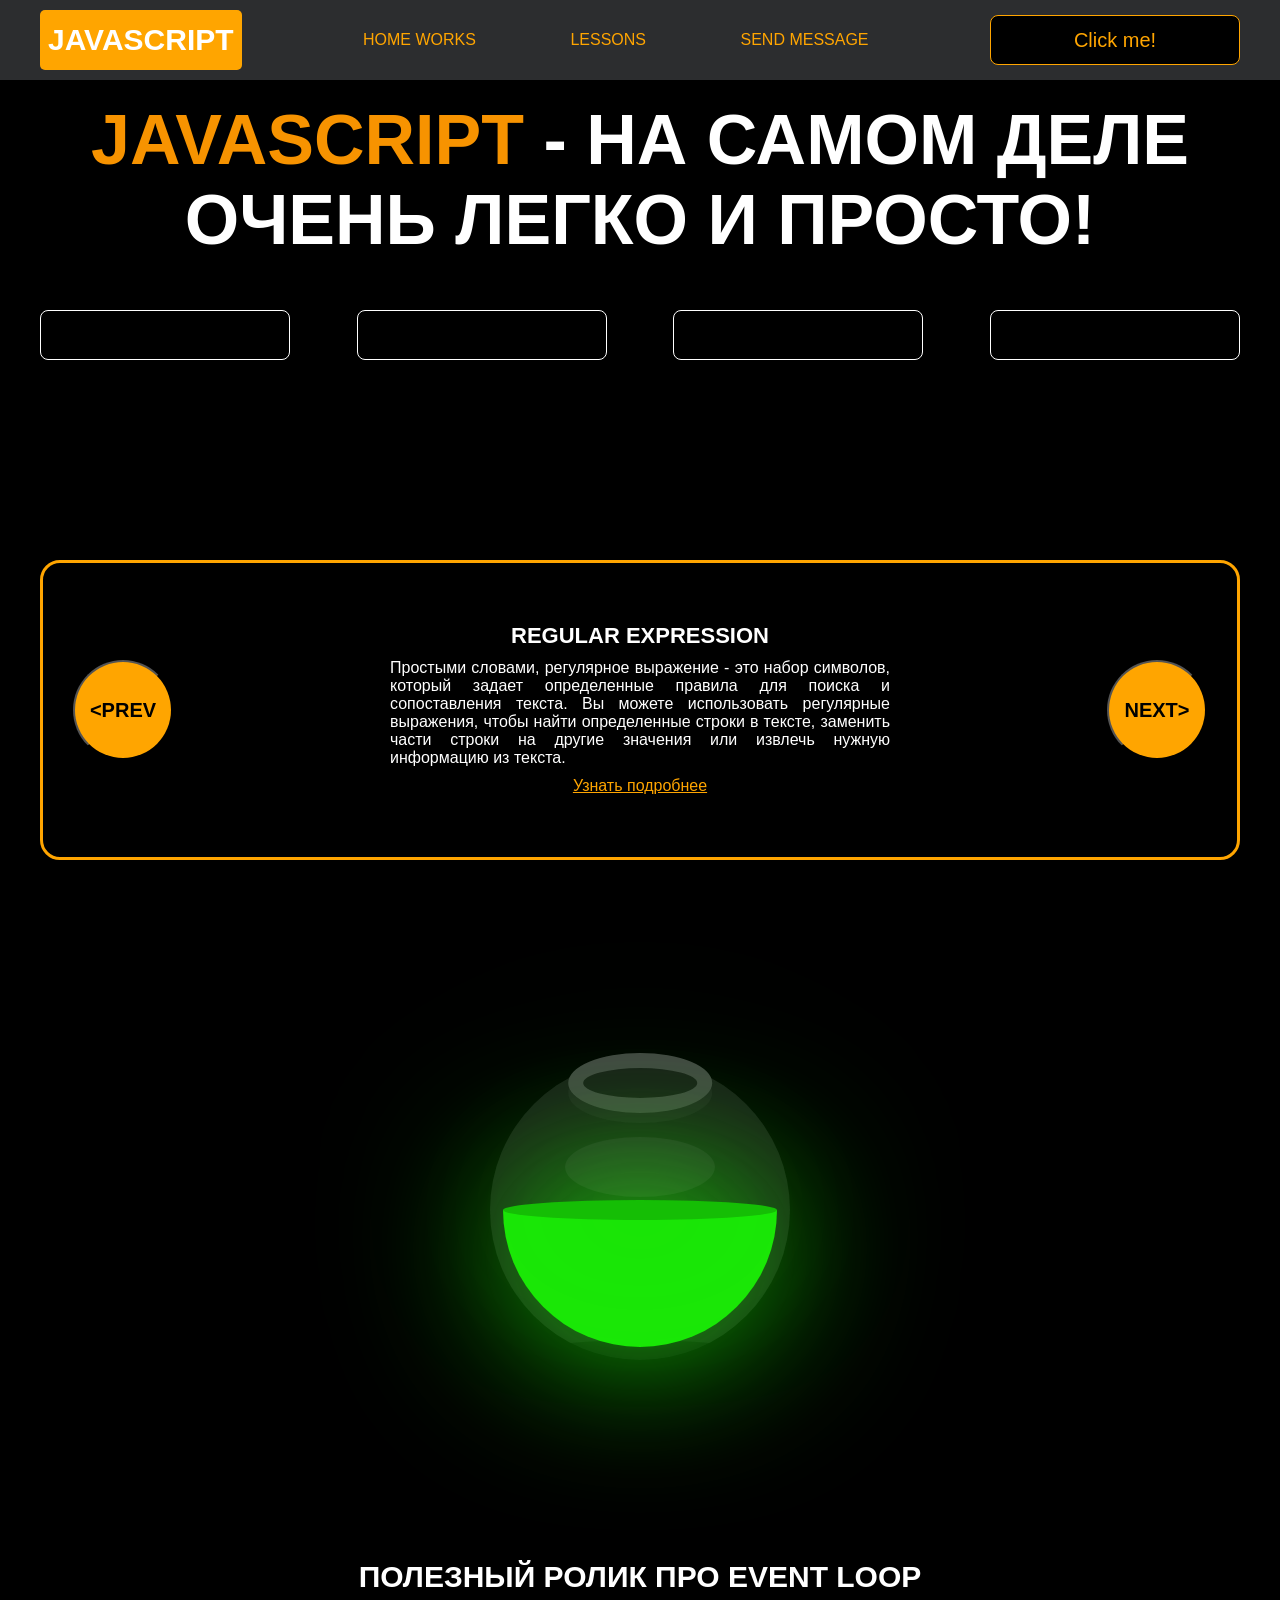
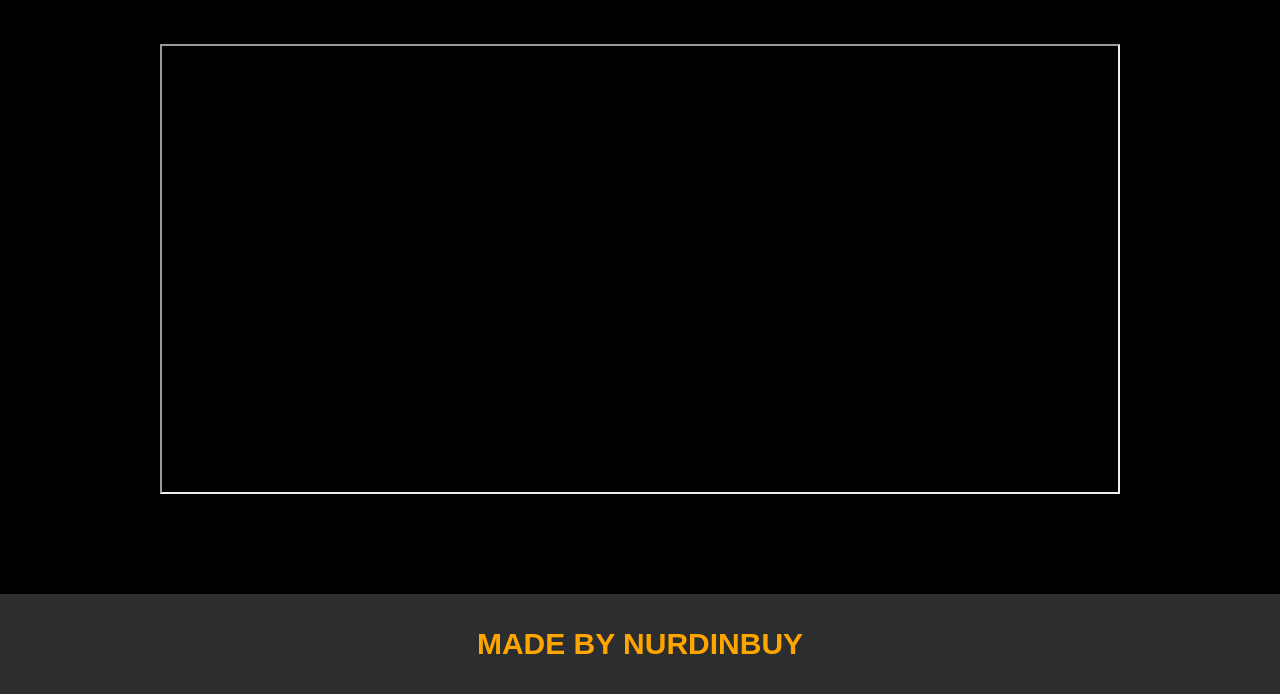
==== index.html @ 8aa99bcc "Initial commit" ====
<!DOCTYPE html>
<html lang="en">
<head>
    <meta charset="UTF-8">
    <title>Java Script</title>
    <link rel="stylesheet" href="css/style.css">
    <link rel="stylesheet" href="css/core.css">
</head>
<body>

<div class="wrapper">
    <div class="header">
        <div class="container">
            <div class="inner_header">
                <a href="index.html">
                    <div class="logotype">
                        <h2>JavaScript</h2>
                    </div>
                </a>
                <ul class="menu">
                    <li class="menu_link">
                        <a href="pages/home_works.html">Home Works</a>
                    </li>
                    <li class="menu_link">
                        <a href="pages/lessons.html">Lessons</a>
                    </li>
                    <li class="menu_link">
                        <a href="https://t.me/nurdinbuy16" target="_blank">Send message</a>
                    </li>
                </ul>
                <button class="btn" id="btn-get">Click me!</button>
            </div>
        </div>
    </div>

    <div class="main_block">
        <div class="container">
            <div class="inner_main">
                <h1><strong id="js-color">JavaScript</strong> - на самом деле очень легко и просто!</h1>
                <div class="colors-buttons">
                    <button class="btn btn-color"></button>
                    <button class="btn btn-color"></button>
                    <button class="btn btn-color"></button>
                    <button class="btn btn-color"></button>
                </div>
            </div>
        </div>
    </div>

    <div class="slider_block">
        <div class="container">
            <div class="inner_slider">
                <div class="slider">
                    <button class="btn-slide" id="prev">&lt;prev</button>
                    <div class="slide active_slide">
                        <div class="slide_card">
                            <h3>regular expression</h3>
                            <p>Простыми словами, регулярное выражение - это набор символов, который задает определенные правила для поиска и сопоставления текста. Вы можете использовать регулярные выражения, чтобы найти определенные строки в тексте, заменить части строки на другие значения или извлечь нужную информацию из текста.</p>
                            <a href="https://developer.mozilla.org/ru/docs/Web/JavaScript/Guide/Regular_expressions" target="_blank">Узнать подробнее</a>
                        </div>
                    </div>
                    <div class="slide">
                        <div class="slide_card">
                            <h3>recursion</h3>
                            <p>Простыми словами, рекурсия - это, когда функция делает повторяющиеся вызовы самой себя для решения задачи, пока не достигнет определенного условия выхода из рекурсии.</p>
                            <a href="https://learn.javascript.ru/recursion" target="_blank">Узнать подробнее</a>
                        </div>
                    </div>
                    <div class="slide">
                        <div class="slide_card">
                            <h3>json</h3>
                            <p>Простыми словами, JSON - это способ представления данных в виде текста, чтобы они могли быть легко поняты и использованы различными программами. Он использует простые правила для описания объектов и массивов, а также для представления простых типов данных, таких как строки, числа, логические значения и т.д.</p>
                            <a href="https://developer.mozilla.org/ru/docs/Learn/JavaScript/Objects/JSON" target="_blank">Узнать подробнее</a>
                        </div>
                    </div>
                    <div class="slide">
                        <div class="slide_card">
                            <h3>event loop</h3>
                            <p>Простыми словами, event loop похож на дежурного, который непрерывно проверяет, произошло ли какое-либо событие, и реагирует на него, когда оно происходит. Он имеет список задач, которые нужно выполнить, и он перебирает этот список событий одно за другим, обрабатывая каждое событие, когда оно наступает.</p>
                            <a href="https://highload.today/kak-ustroen-event-loop-v-javascript-parallelnaya-model-i-tsikl-sobytij/" target="_blank">Узнать подробнее</a>
                        </div>
                    </div>
                    <button class="btn-slide" id="next">next&gt;</button>
                </div>
            </div>
        </div>
    </div>

    <div class="bottle">
        <div class="container">
            <div class="bottle_inner">
                <a href="pages/monster.html">
                    <div class="bowl">
                        <div class="shadow"></div>
                        <div class="liquid"></div>

                    </div>
                </a>
            </div>
        </div>
    </div>

    <div class="block_video">
        <div class="container">
            <h3>Полезный ролик про Event Loop</h3>
            <div class="inner_block_video">
                <iframe width="80%" height="450" src="https://www.youtube.com/embed/zDlg64fsQow" title="YouTube video player" allow="autoplay; clipboard-write; encrypted-media; gyroscope; picture-in-picture; web-share" allowfullscreen></iframe>
            </div>
        </div>
    </div>

    <div class="footer">
        <div class="container">
            <a href="https://www.instagram.com/nurdinbuy/" target="_blank">
                <div class="inner_footer">
                    <h2>Made by NurDinBuy</h2>
                </div>
            </a>
        </div>
    </div>
</div>

<div class="modal">
    <div class="modal_dialog">
        <div class="modal_content">
            <form action="#">
                <div class="modal_close">&#10006;</div>
                <div class="modal_title">Мы свяжемся с вами как можно быстрее!</div>
                <label>
                    <input
                        required
                        placeholder="Ваше имя"
                        name="name"
                        type="text"
                        class="modal_input"
                    >
                </label>
                <label>
                    <input
                        required
                        placeholder="Ваш номер телефона"
                        name="phone"
                        type="text"
                        class="modal_input"
                    >
                </label>
                <button class="btn btn_dark btn_min">Перезвонить мне</button>
            </form>
        </div>
    </div>
</div>

</body>
<script src="js/main.js"></script>
<script src="js/modal.js"></script>
</html>
---- css/style.css ----
/* HEADER */

.header {
    height: 80px;
    background: #2c2d2f;
    display: flex;
    align-items: center;
    width: 100%;
    position: fixed;
    top: 0;
    z-index: 2;
}

.inner_header {
    height: 100%;
    display: flex;
    align-items: center;
    justify-content: space-between;
}

/* LOGOTYPE */

.logotype {
    display: flex;
    align-items: center;
    justify-content: center;
    font-size: 22px;
    height: 60px;
    width: fit-content;
    background: var(--orange);
    padding: 8px;
    color: white;
    border-radius: 5px;
    cursor: pointer;
}

/* HEADER MENU */

.menu {
    display: flex;
    justify-content: space-around;
    width: 600px;
}

.menu_link a {
    color: var(--orange);
    text-transform: uppercase;
}

.menu_link a:hover {
    text-decoration: underline;
}

/* MAIN BLOCK */

.main_block {
    padding: 100px 0;
    background: black;
}

/* BUTTONS COLOR PICKER */

.colors-buttons {
    display: flex;
    justify-content: space-between;
    margin-top: 50px;
}

.btn-color {
    border-radius: 20px;
    border-color: white !important;
}

/* FOOTER */

.footer {
    background: #2c2d2f;
    width: 100%;
}

.inner_footer {
    display: flex;
    align-items: center;
    justify-content: center;
    height: 100px;
}

.footer h2 {
    text-transform: uppercase;
    color: var(--orange);
    font-weight: 600;
}


/* SLIDER BLOCK */

.slider_block {
    padding: 100px 0;
    background: black;
}

.slider {
    position: relative;
    width: 100%;
    height: 300px;
    overflow: hidden;
    border: 3px solid var(--orange);
    border-radius: 20px;
    display: flex;
    align-items: center;
    justify-content: space-between;
    padding: 0 30px;
}

.slide {
    position: absolute;
    top: 60px;
    left: 0;
    width: 100%;
    height: 100%;
    display: none;
    transition: opacity 0.5s ease-in-out;
}

.slide_card {
    color: white;
    margin: 0 auto;
    width: 500px;
    text-align: center;
}

.slide_card h3 {
    color: white;
    text-transform: uppercase;
    font-size: 22px;
}

.slide_card p {
    font-size: 16px;
    text-align: justify;
    margin: 10px 0;
}

.slide_card a {
    color: var(--orange);
    text-decoration: underline;
}

.slide.active_slide {
    display: block;
}

/* VIDEO BLOCK */

.block_video {
    background: black;
    padding: 100px 0;
}

.inner_block_video {
    display: flex;
    justify-content: center;
    margin-top: 50px;
}

/* MODAL */

.modal {
    position: fixed;
    height: 100%;
    width: 100%;
    top: 0;
    left: 0;
    z-index: 2;
    background: rgba(0, 0, 0, 0.5);
    backdrop-filter: blur(10px);
    display: none;
}

.modal_dialog {
    max-width: 500px;
    margin: 200px auto;
}

.modal_content {
    position: relative;
    width: 100%;
    padding: 40px;
    background-color: black;
    border: 2px solid var(--orange);
    border-radius: 4px;
    max-height: 80vh;
    overflow-y: auto;
}

.modal_content form {
    display: flex;
    flex-direction: column;
    align-items: center;
}

.modal_close {
    position: absolute;
    top: 8px;
    right: 14px;
    font-size: 30px;
    color: red;
    opacity: 0.5;
    font-weight: 700;
    border: none;
    background-color: transparent;
    cursor: pointer;
}

.modal_title {
    text-align: center;
    font-size: 22px;
    text-transform: uppercase;
    color: white;
}

.modal_content label, .btn_min {
    width: 100% !important;
    margin-top: 10px;
}

.modal_content input {
    width: 100%;
}

/*-------BOTTLE-------*/

.bottle {
    background: black;
    padding: 100px 0;
}

.bottle_inner {
    display: flex;
    justify-content: center;
    align-items: center;
}

.bowl {
    position: relative;
    width: 300px;
    height: 300px;
    background: rgba(255, 255, 255, 0.1);
    border-radius: 50%;
    border: 8px solid transparent;
    animation: animate 5s linear infinite;
    transform-origin: bottom center;
}

@keyframes animate {
    0% {
        transform: rotate(0deg);
    }
    25% {
        transform: rotate(22deg);
    }
    50% {
        transform: rotate(0deg);
    }
    75% {
        transform: rotate(-22deg);
    }
    100% {
        filter: hue-rotate(360deg);
    }
}

.bowl::before {
    content: "";
    position: absolute;
    top: -15px;
    left: 50%;
    transform: translateX(-50%);
    width: 40%;
    height: 30px;
    border: 15px solid #444;
    border-radius: 50%;
    box-shadow: 0 10px #222;

}

.bowl::after {
    content: "";
    position: absolute;
    top: 35%;
    left: 50%;
    transform: translate(-50%, -50%);
    width: 150px;
    height: 60px;
    background: rgba(255, 255, 255, 0.05);
    transform-origin: center;
    animation: animatebowlshadow 5s linear infinite;
    border-radius: 50%;
    animation-play-state: running;

}


@keyframes animatebowlshadow {
    0% {
        left: 50%;
        width: 150px;
        height: 60px;
    }
    25% {
        left: 55%;
        width: 140px;
        height: 65px;
    }
    50% {
        left: 50%;
        width: 150px;
        height: 60px;
    }
    75% {
        left: 45%;
        width: 140px;
        height: 65px;
    }
    100% {


    }
}


.liquid {
    position: absolute;
    top: 50%;
    left: 5px;
    right: 5px;
    bottom: 5px;
    background: #1ae907;
    border-bottom-left-radius: 150px;
    border-bottom-right-radius: 150px;
    filter: drop-shadow(0 0 80px #1ae907);
    transform-origin: top center;
    animation: animateliquid 5s linear infinite;
    animation-play-state: running;
}

@keyframes animateliquid {
    0% {
        transform: rotate(0deg);
    }
    25% {
        transform: rotate(-22deg);
    }
    30% {
        transform: rotate(-23deg);
    }
    50% {
        transform: rotate(0deg);
    }
    75% {
        transform: rotate(22deg);
    }
    80% {
        transform: rotate(23deg);
    }
    100% {
        transform: rotate(0deg);
    }


}

.liquid::before {
    content: "";
    position: absolute;
    top: -10px;
    width: 100%;
    height: 20px;
    background: #15be05;
    border-radius: 50%;
    filter: drop-shadow(0 0 80px #15be05);
}

.shadow {
    position: absolute;
    top: calc(50% + 150px);
    left: 50%;
    transform: translate(-50%, -50%);
    width: 260px;
    height: 40px;
    background: rgba(0, 0, 0, 0.5);
    border-radius: 50%;
    animation: animateshadow 5s linear infinite;
    animation-play-state: running;

}

@keyframes animateshadow {
    0% {
        left: 50%;
        width: 260px;
        height: 40px;
        top: calc(50% + 150px);

    }

    25% {
        left: 55%;
        width: 265px;
        height: 30px;
        top: calc(50% + 130px);

    }
    50% {
        left: 50%;
        width: 260px;
        height: 40px;
        top: calc(50% + 150px);

    }
    75% {
        left: 45%;
        width: 265px;
        height: 30px;
        top: calc(50% + 130px);

    }
    100% {
    }
}
---- css/core.css ----
* {
    margin: 0;
    padding: 0;
    box-sizing: border-box;
}

.container {
    width: 1200px;
    margin: 0 auto;
}

body {
    font-family: "Britannic Bold", sans-serif;
    background: #c2d0d0;
}

.btn {
    width: 250px;
    height: 50px;
    font-size: 20px;
    cursor: pointer;
    border: 1px solid var(--orange);
    background: black;
    color: var(--orange);
    border-radius: 8px;
}

.btn:hover {
    background: #414349;
}

.btn:active {
    background: #56585D;
    border: 2px solid var(--orange);
}

a {
    text-decoration: none;
}

li {
    list-style: none;
}

h1 {
    text-align: center;
    font-size: 70px;
    color: white;
    margin: 0 auto;
    text-transform: uppercase;
    font-weight: 600;
}

h2 {
    text-align: center;
    font-size: 30px;
    color: white;
    margin: 0 auto;
    text-transform: uppercase;
    font-weight: 600;
}

h3 {
    text-align: center;
    font-size: 30px;
    color: white;
    margin: 0 auto;
    text-transform: uppercase;
    font-weight: 600;
}

h4 {
    font-size: 24px;
    color: white;
    text-transform: uppercase;
    font-weight: 600;
}

strong {
    color: #F79300;
}

label {
    font-size: 24px;
    color: var(--orange);
}

input {
    width: 350px;
    height: 50px;
    font-size: 20px;
    padding-left: 5px;
    color: var(--orange);
    background: black;
    border: 2px solid var(--orange);
}

.checker {
    color: white;
    font-size: 30px;
}

.btn-slide {
    display: block;
    width: 100px;
    height: 100px;
    background: var(--orange);
    color: black;
    font-size: 20px;
    text-transform: uppercase;
    border-radius: 50%;
    font-weight: 800;
    z-index: 1;
}

.btn-slide:hover {
    background: #b68733 !important;
    cursor: pointer;
    color: white;
}

:root {
    --orange: orange;
    --black: black;
}
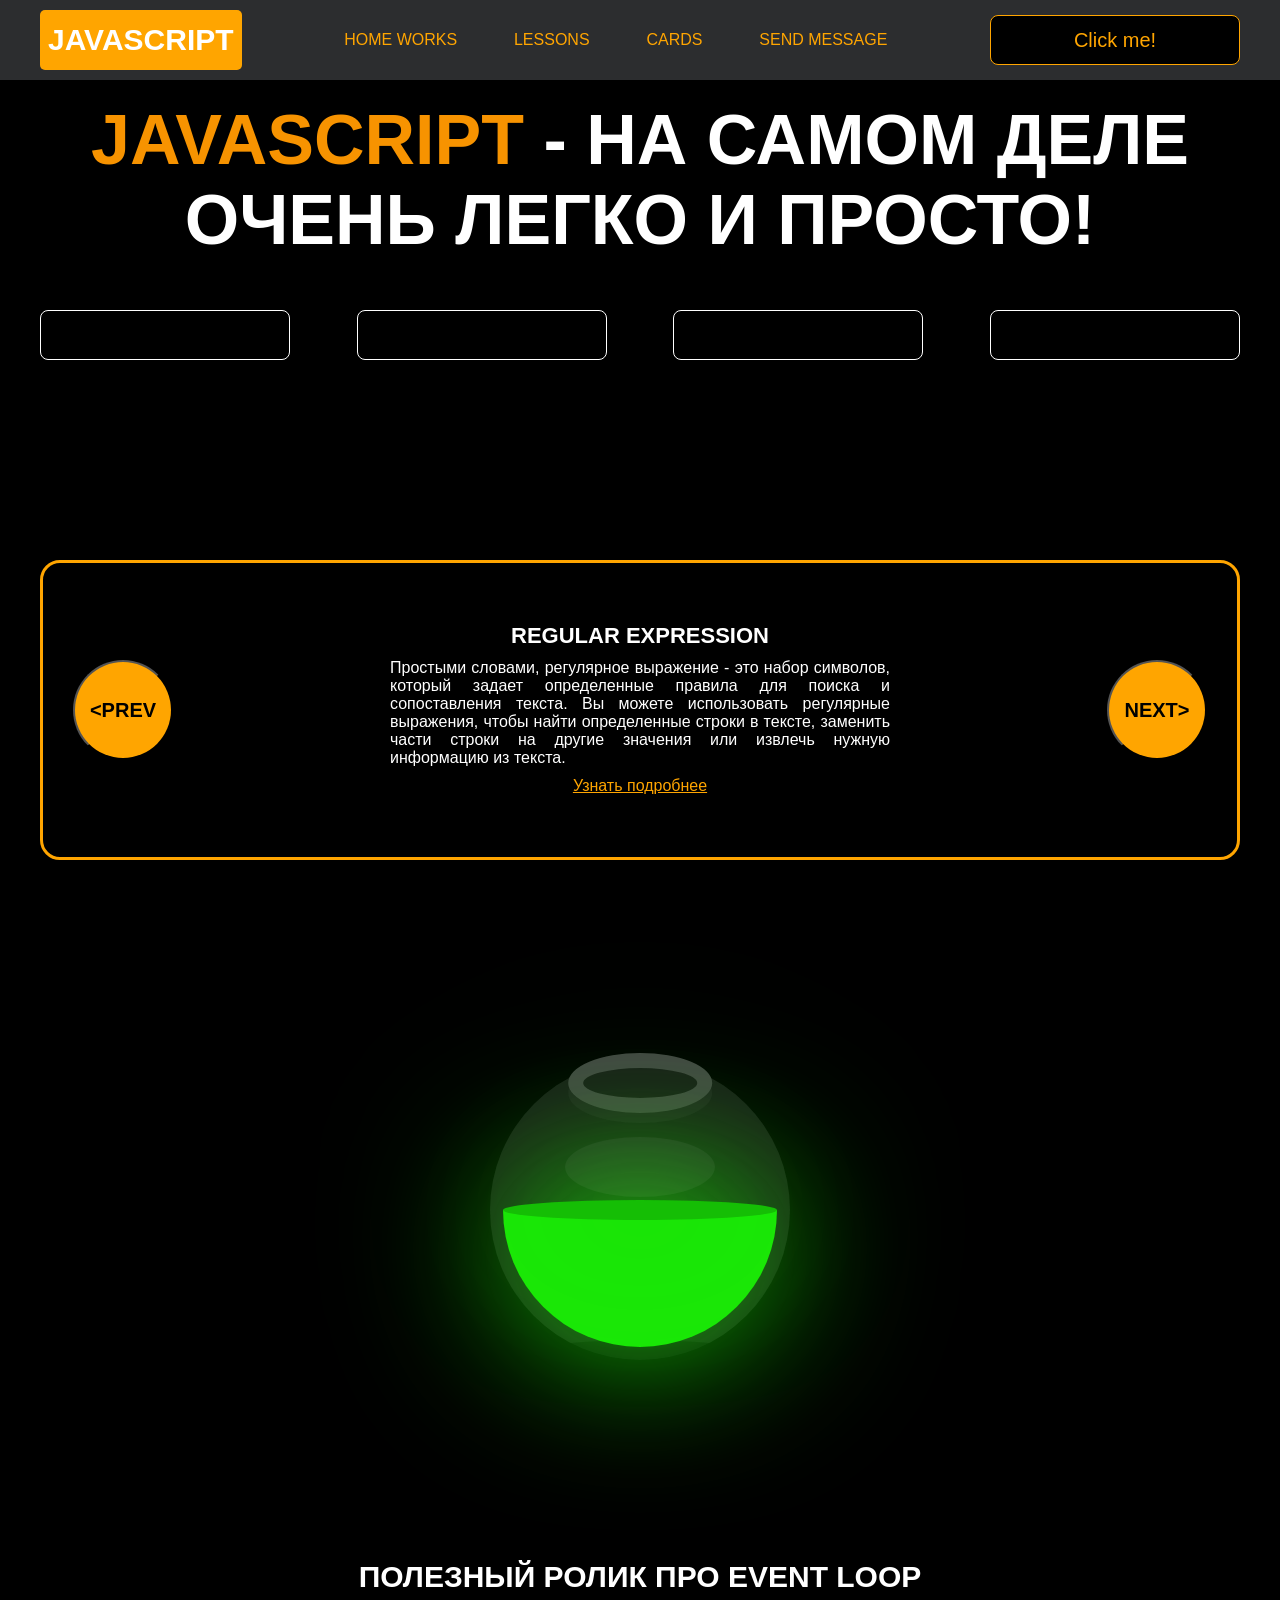
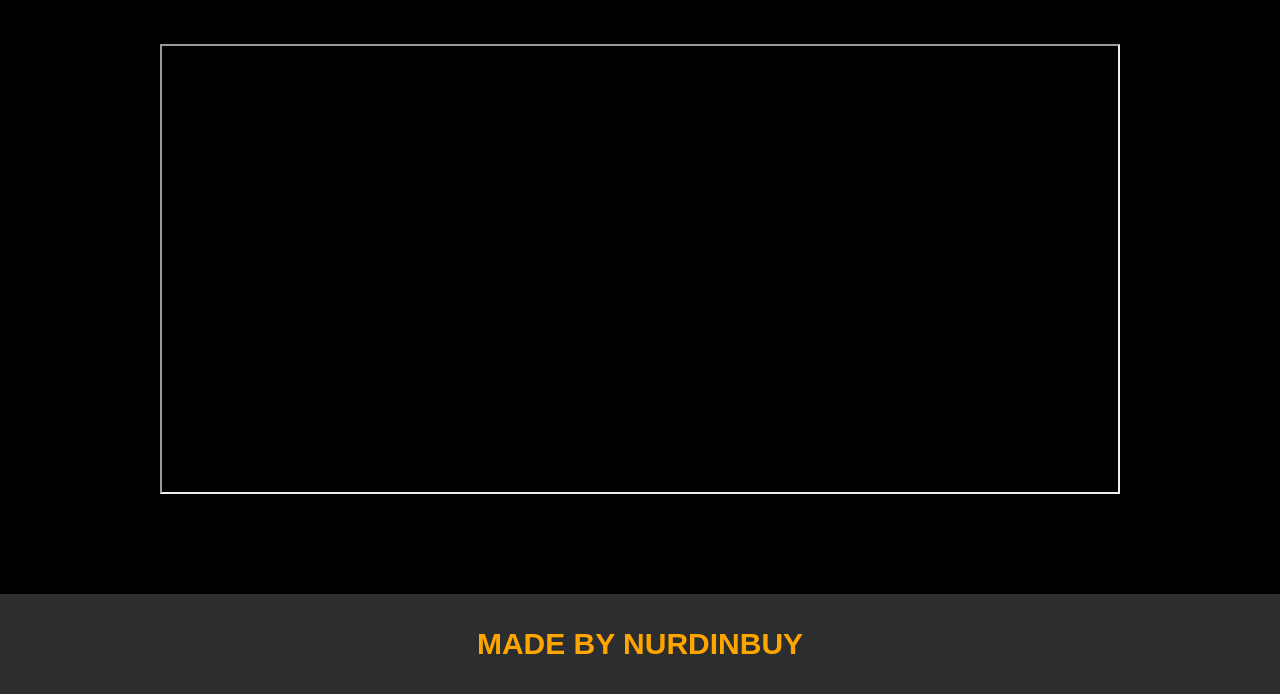
==== commit 4f247a00: "update" ====
--- a/index.html
+++ b/index.html
@@ -25,9 +25,13 @@
                         <a href="pages/lessons.html">Lessons</a>
                     </li>
                     <li class="menu_link">
+                        <a href="pages/cards.html">Cards</a>
+                    </li>
+                    <li class="menu_link">
                         <a href="https://t.me/nurdinbuy16" target="_blank">Send message</a>
                     </li>
                 </ul>
+
                 <button class="btn" id="btn-get">Click me!</button>
             </div>
         </div>
